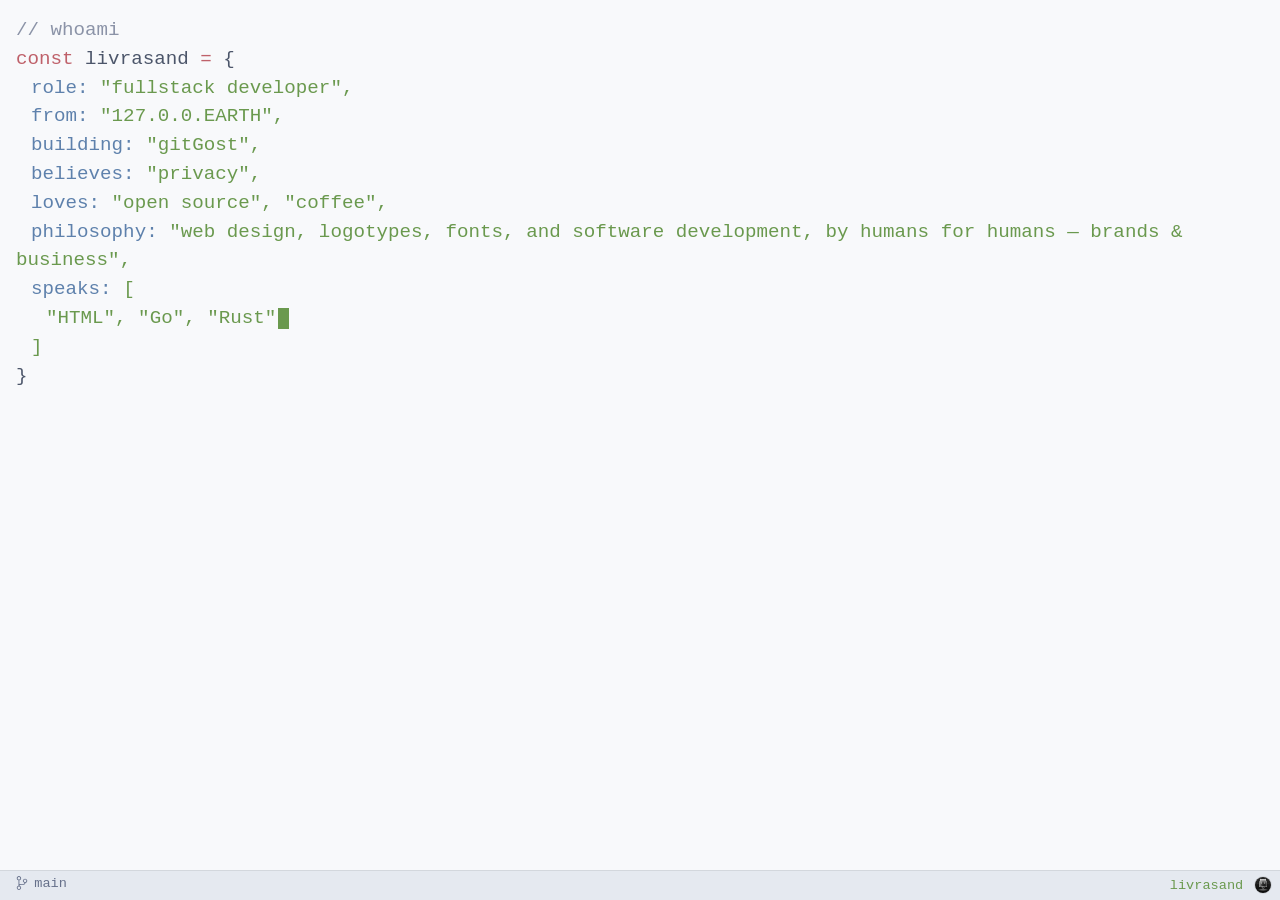
==== index.html @ 8f49a141 "update and create my personal website" ====
<!DOCTYPE html>
<html lang="en">
<head>
<meta charset="UTF-8">
<meta content="width=device-width, initial-scale=1.0" name="viewport">
<title>livrasand · fullstack developer</title>
<link href="styles.css" rel="stylesheet">
<link href="favicon.jpeg" rel="icon" type="image/jpeg">
</head>
<body>
<main>
<span class="comment">// whoami</span>
<span><span class="kw">const</span> livrasand <span class="kw">=</span> {
</span>
<span><span class="prop" style="padding-left: 15px;">role:</span> <span class="str">"fullstack developer",</span>
</span>
<span><span class="prop" style="padding-left: 15px;">from:</span> <span class="str">"127.0.0.EARTH",</span>
</span>
<span><span class="prop" style="padding-left: 15px;">building:</span> <span class="str"><a href="https://github.com/livrasand/gitGost">"gitGost"</a>,</span>
</span>
<span><span class="prop" style="padding-left: 15px;">believes:</span> <span class="str">"privacy",</span>
</span>
<span><span class="prop" style="padding-left: 15px;">loves:</span> <span class="str">"open source", "coffee",</span>
</span>
<span><span class="prop" style="padding-left: 15px;">philosophy:</span> <span class="str">"web design, logotypes, fonts, and software development, by humans for humans — brands & business",</span>
</span>
<span><span class="prop" style="padding-left: 15px;">speaks:</span> <span class="str">[</span>
</span>
<span id="languages"></span>
<span style="padding-left: 15px;"><span class="str">]</span></span>
<span><span>}</span></span>
</main>
<footer class="statusbar">
<div class="statusbar-left">
<div class="dropdown">
<button class="dropdown-toggle statusbar-item"><span class="dropdown-icon"><svg width="16" height="16" viewBox="0 0 16 16" xmlns="http://www.w3.org/2000/svg" fill="currentColor"><path d="M14 5.5C14 4.121 12.879 3 11.5 3C10.121 3 9 4.121 9 5.5C9 6.682 9.826 7.669 10.93 7.928C10.744 8.546 10.177 9 9.5 9H6.5C5.935 9 5.419 9.195 5 9.512V4.949C6.14 4.717 7 3.707 7 2.5C7 1.121 5.879 0 4.5 0C3.121 0 2 1.121 2 2.5C2 3.708 2.86 4.717 4 4.949V11.05C2.86 11.282 2 12.292 2 13.499C2 14.878 3.121 15.999 4.5 15.999C5.879 15.999 7 14.878 7 13.499C7 12.317 6.174 11.33 5.07 11.071C5.256 10.453 5.823 9.999 6.5 9.999H9.5C10.723 9.999 11.74 9.115 11.954 7.953C13.116 7.738 14 6.723 14 5.5ZM3 2.5C3 1.673 3.673 1 4.5 1C5.327 1 6 1.673 6 2.5C6 3.327 5.327 4 4.5 4C3.673 4 3 3.327 3 2.5ZM6 13.5C6 14.327 5.327 15 4.5 15C3.673 15 3 14.327 3 13.5C3 12.673 3.673 12 4.5 12C5.327 12 6 12.673 6 13.5ZM11.5 7C10.673 7 10 6.327 10 5.5C10 4.673 10.673 4 11.5 4C12.327 4 13 4.673 13 5.5C13 6.327 12.327 7 11.5 7Z"/></svg></span><span class="dropdown-label">main</span>
</button>
<ul class="dropdown-menu">
<li><button data-target="main" class="dropdown-option">main</button></li>
<li><button data-target="projects" class="dropdown-option">projects</button></li>
<li><button data-target="work" class="dropdown-option">work</button></li>
<li><button data-target="contact" class="dropdown-option">contact</button></li>
<li class="dropdown-divider"></li>
<li><button class="dropdown-option" id="toggle-theme">theme: dark</button></li>
</ul>
</div>
</div>
<div class="statusbar-right">
<span class="statusbar-item statusbar-brand">livrasand</span>
<img class="statusbar-avatar" src="favicon.jpeg" alt="livrasand">
</div>
</footer>
<script src="main.js"></script>
</body>
</html>
---- styles.css ----
:root,
:root[data-theme="dark"] {
  --bg: #292d3e;
  --fg: #c0c5ce;
  --comment: #656c93;
  --keyword: #bf616a;
  --property: #96b5b4;
  --string: #a3be8c;
  --statusbar-bg: #1f2430;
  --statusbar-fg: #8b93a9;
  --statusbar-border: rgba(255, 255, 255, 0.10);
  --statusbar-hover-bg: rgba(255, 255, 255, 0.10);
  --statusbar-active-bg: rgba(255, 255, 255, 0.16);
}

:root[data-theme="light"] {
  --bg: #f8f9fb;
  --fg: #4c566a;
  --comment: #8b93a7;
  --keyword: #bf616a;
  --property: #5e81ac;
  --string: #6a994e;
  --statusbar-bg: #e5e9f0;
  --statusbar-fg: #66708a;
  --statusbar-border: rgba(0, 0, 0, 0.08);
  --statusbar-hover-bg: rgba(0, 0, 0, 0.06);
  --statusbar-active-bg: rgba(0, 0, 0, 0.10);
}

body {
  background: var(--bg);
  color: var(--fg);
  font-family: "Courier New", Courier, monospace;
  font-size: clamp(1rem, 1.5vw, 1.35rem);
  line-height: 1.5em;
  margin: 0;
  transition: background 0.3s ease, color 0.3s ease;
}

.comment {
  color: var(--comment);
}

.kw {
  color: var(--keyword);
}

.prop {
  color: var(--property);
}

.str {
  color: var(--string);
}

.str a {
  overflow: hidden;
  color: var(--string);
  text-decoration: none;
  text-overflow: ellipsis;
  white-space: nowrap;
  background: linear-gradient(to bottom, var(--string) 0%, var(--string) 100%);
  background-position: 0 100%;
  background-repeat: repeat-x;
  background-size: 0px 0px;
  transition: background-size 0.2s ease, color 0.2s ease;
}

.str a:hover {
  background-size: 4px 50px;
  color: var(--bg);
}

main {
  position: absolute;
  top: 1rem;
  left: 1rem;
  width: max-content;
  max-width: calc(100vw - 2rem);
}

main > span {
  display: block;
  opacity: 0;
  animation: rise 0.6s cubic-bezier(0.22, 1, 0.36, 1) forwards;
}

main > span:nth-child(1) { animation-delay: 0.05s; }
main > span:nth-child(2) { animation-delay: 0.12s; }
main > span:nth-child(3) { animation-delay: 0.19s; }
main > span:nth-child(4) { animation-delay: 0.26s; }
main > span:nth-child(5) { animation-delay: 0.33s; }
main > span:nth-child(6) { animation-delay: 0.40s; }
main > span:nth-child(7) { animation-delay: 0.47s; }
main > span:nth-child(8) { animation-delay: 0.54s; }
main > span:nth-child(9) { animation-delay: 0.61s; }
main > span:nth-child(10) { animation-delay: 0.68s; }
main > span:nth-child(11) { animation-delay: 0.75s; }
main > span:nth-child(12) { animation-delay: 0.82s; }
main > span:nth-child(13) { animation-delay: 0.89s; }
main > span:nth-child(14) { animation-delay: 0.96s; }

@keyframes rise {
  from {
    opacity: 0;
    transform: translateY(8px);
  }
  to {
    opacity: 1;
    transform: translateY(0);
  }
}

#languages {
  color: var(--string);
  padding-left: 30px;
}

.caret {
  display: inline-block;
  width: 0.55em;
  height: 1.1em;
  margin-left: 2px;
  background: var(--string);
  vertical-align: text-bottom;
  animation: blink 0.9s steps(1) infinite;
}

@keyframes blink {
  50% { opacity: 0; }
}

#projects-list {
  display: block;
}

.project {
  display: block;
  color: var(--fg);
  opacity: 0;
  animation: rise 0.6s cubic-bezier(0.22, 1, 0.36, 1) forwards;
  transition: color 0.15s ease;
}

.project-line {
  display: block;
}

.project-name,
.project-path {
  overflow: hidden;
  color: var(--string);
  text-decoration: none;
  text-overflow: ellipsis;
  white-space: nowrap;
  background: linear-gradient(to bottom, var(--string) 0%, var(--string) 100%);
  background-position: 0 100%;
  background-repeat: repeat-x;
  background-size: 0px 0px;
  transition: background-size 0.2s ease, color 0.2s ease;
}

.project:hover .project-name,
.project:hover .project-path {
  background-size: 4px 50px;
  color: var(--bg);
}

.project:nth-child(1) { animation-delay: 0.05s; }
.project:nth-child(2) { animation-delay: 0.10s; }
.project:nth-child(3) { animation-delay: 0.15s; }
.project:nth-child(4) { animation-delay: 0.20s; }
.project:nth-child(5) { animation-delay: 0.25s; }
.project:nth-child(6) { animation-delay: 0.30s; }
.project:nth-child(7) { animation-delay: 0.35s; }
.project:nth-child(8) { animation-delay: 0.40s; }
.project:nth-child(9) { animation-delay: 0.45s; }

.statusbar {
  position: fixed;
  left: 0;
  right: 0;
  bottom: 0;
  display: flex;
  justify-content: space-between;
  align-items: center;
  padding: 0 0.5rem;
  font-size: clamp(0.7rem, 1.1vw, 0.85rem);
  line-height: 1.6rem;
  background: var(--statusbar-bg);
  color: var(--statusbar-fg);
  border-top: 1px solid var(--statusbar-border);
  user-select: none;
  z-index: 10;
  transition: background 0.3s ease, color 0.3s ease;
}

.statusbar-left,
.statusbar-right {
  display: flex;
  align-items: center;
  gap: 0.25rem;
  white-space: nowrap;
}

.statusbar-item {
  padding: 0 0.5em;
  border-radius: 4px;
}

.statusbar-item:hover {
  background: var(--statusbar-hover-bg);
  color: var(--fg);
  cursor: pointer;
}

.statusbar-brand {
  color: var(--string);
}

.statusbar-avatar {
  width: 1rem;
  height: 1rem;
  border-radius: 50%;
  object-fit: cover;
  display: inline-block;
  border: 1px solid var(--statusbar-border);
  vertical-align: middle;
}

.dropdown {
  position: relative;
}

.dropdown-toggle {
  -webkit-appearance: none;
  appearance: none;
  display: inline-flex;
  align-items: center;
  gap: 0.4em;
  border: none;
  background: none;
  color: var(--statusbar-fg);
  font-family: inherit;
  font-size: inherit;
  line-height: 1.6rem;
  cursor: pointer;
  transition: background 0.15s ease, color 0.15s ease;
}

.dropdown-icon {
  display: inline-flex;
  align-items: center;
  justify-content: center;
}

.dropdown-icon svg {
  display: block;
  flex-shrink: 0;
  width: 14px;
  height: 14px;
}

.dropdown-label {
  font-variant-numeric: tabular-nums;
}

.dropdown-menu {
  position: absolute;
  bottom: calc(100% + 4px);
  left: 0;
  min-width: 160px;
  margin: 0;
  padding: 0.3rem 0;
  list-style: none;
  background: var(--statusbar-bg);
  border: 1px solid var(--statusbar-border);
  border-radius: 6px;
  box-shadow: 0 6px 18px rgba(0, 0, 0, 0.35);
  opacity: 0;
  visibility: hidden;
  transform: translateY(6px);
  transition: opacity 0.15s ease, transform 0.15s ease, visibility 0.15s;
  z-index: 20;
}

.dropdown.open .dropdown-menu {
  opacity: 1;
  visibility: visible;
  transform: translateY(0);
}

.dropdown.open .dropdown-toggle {
  background: var(--statusbar-active-bg);
}

.dropdown-option {
  display: block;
  width: 100%;
  padding: 0.45rem 0.9rem;
  border: none;
  background: none;
  color: var(--statusbar-fg);
  font-family: inherit;
  font-size: inherit;
  text-align: left;
  cursor: pointer;
}

.dropdown-option:hover {
  background: var(--statusbar-hover-bg);
  color: var(--fg);
}

.dropdown-divider {
  height: 1px;
  margin: 0.3rem 0.4rem;
  background: var(--statusbar-border);
}

@media (max-width: 768px) {
  body {
    font-size: clamp(1rem, 3.5vw, 1.15rem);
  }

  main {
    top: 0.75rem;
    left: 0.75rem;
    max-width: calc(100vw - 1.5rem);
  }

  .statusbar {
    padding: 0 0.4rem;
    line-height: 2.5rem;
    font-size: clamp(0.85rem, 3.4vw, 1rem);
  }

  .statusbar-item {
    padding: 0 0.75em;
    border-radius: 6px;
  }

  .statusbar-brand,
  .statusbar-item {
    display: inline-flex;
    align-items: center;
    min-height: 2.5rem;
  }

  .statusbar-avatar {
    width: 1.4rem;
    height: 1.4rem;
  }

  .dropdown-toggle {
    line-height: 2.5rem;
    min-height: 2.75rem;
  }

  .dropdown-icon svg {
    width: 18px;
    height: 18px;
  }

  .dropdown-menu {
    position: fixed;
    left: 0;
    right: 0;
    bottom: calc(2.5rem + 4px);
    width: auto;
    min-width: 0;
    border-radius: 0 0 8px 8px;
    box-shadow: 0 -4px 24px rgba(0, 0, 0, 0.4);
  }

  .dropdown-option {
    padding: 0.9rem 1.2rem;
    font-size: clamp(1rem, 4vw, 1.1rem);
  }
}
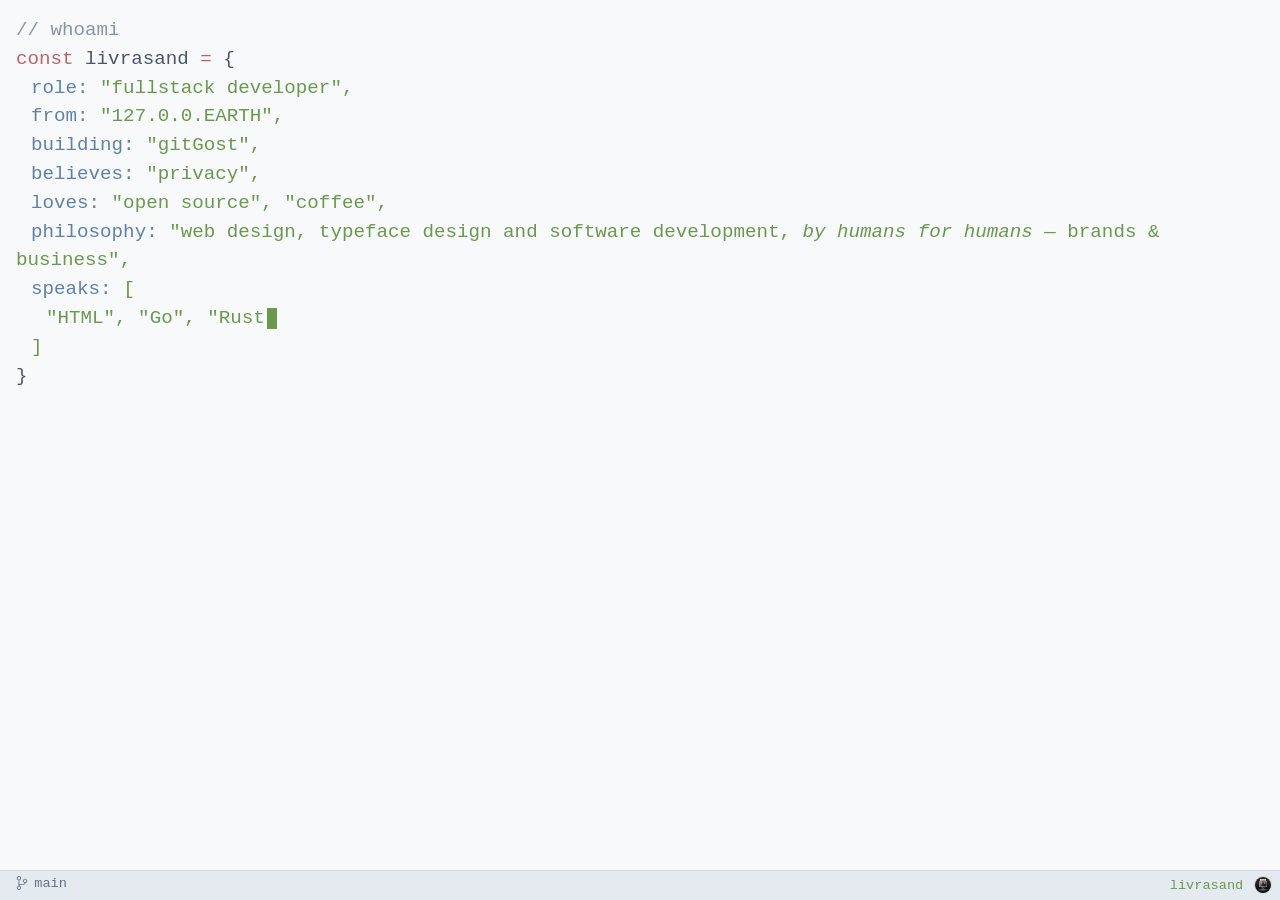
==== commit e78083d2: "fix text and descriptions" ====
--- a/index.html
+++ b/index.html
@@ -22,7 +22,7 @@
 </span>
 <span><span class="prop" style="padding-left: 15px;">loves:</span> <span class="str">"open source", "coffee",</span>
 </span>
-<span><span class="prop" style="padding-left: 15px;">philosophy:</span> <span class="str">"web design, logotypes, fonts, and software development, by humans for humans — brands & business",</span>
+<span><span class="prop" style="padding-left: 15px;">philosophy:</span> <span class="str">"web design, typeface design and software development, <em>by humans for humans</em> — brands & business",</span>
 </span>
 <span><span class="prop" style="padding-left: 15px;">speaks:</span> <span class="str">[</span>
 </span>
@@ -52,4 +52,4 @@
 </footer>
 <script src="main.js"></script>
 </body>
-</html>+</html>
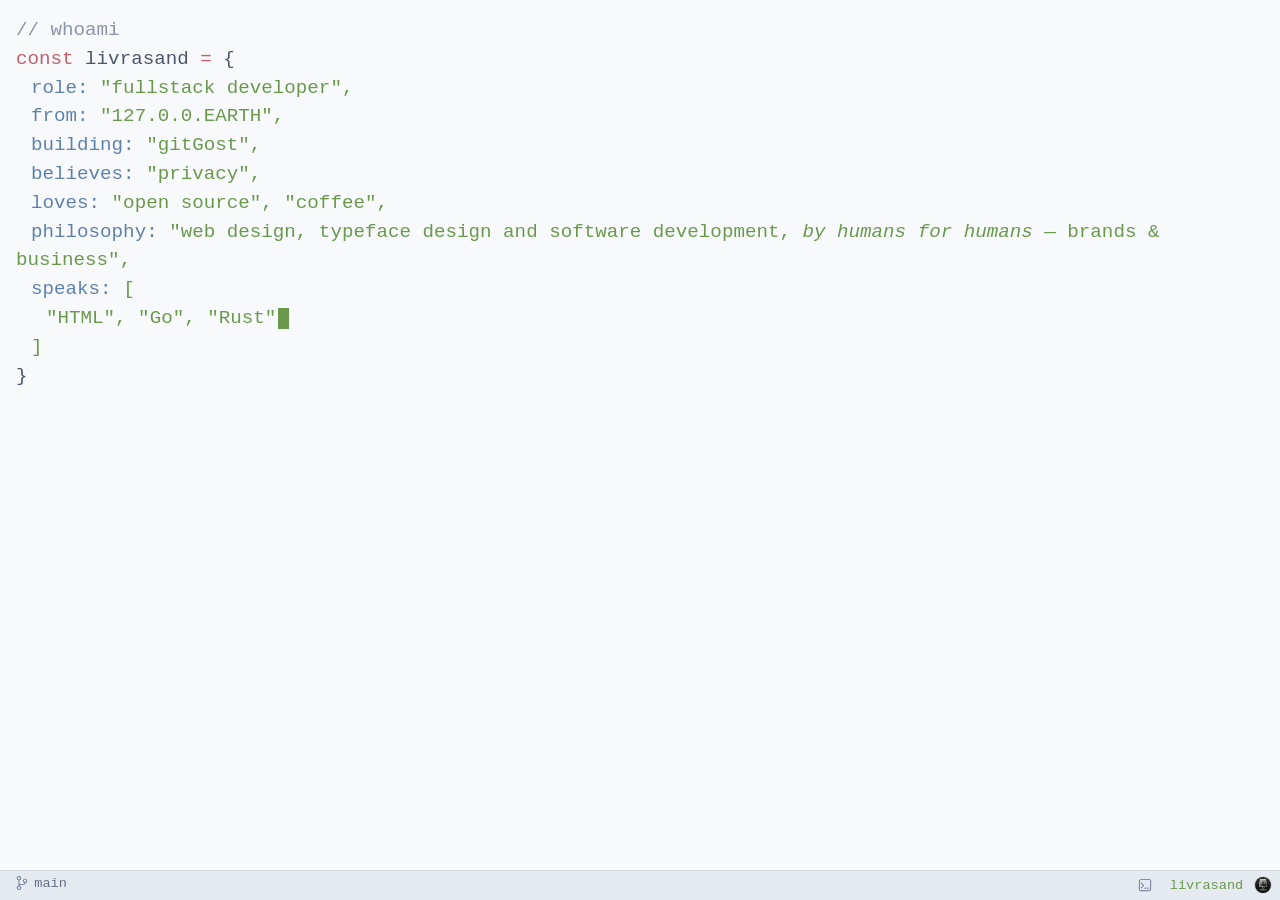
==== commit 76f8d799: "new form for contact me" ====
--- a/index.html
+++ b/index.html
@@ -29,6 +29,32 @@
 <span id="languages"></span>
 <span style="padding-left: 15px;"><span class="str">]</span></span>
 <span><span>}</span></span>
+<div class="vscode-terminal" id="terminal-panel">
+<div class="term-tabs" role="tablist">
+<button class="term-tab active" type="button" role="tab" aria-selected="true"><span class="term-tab-icon"><svg width="16" height="16" viewBox="0 0 24 24" xmlns="http://www.w3.org/2000/svg" fill="currentColor"><path d="M18.75 1.5H5.25C3.1815 1.5 1.5 3.183 1.5 5.25V18.75C1.5 20.8185 3.1815 22.5 5.25 22.5H18.75C20.8185 22.5 22.5 20.8185 22.5 18.75V5.25C22.5 3.183 20.8185 1.5 18.75 1.5ZM21 18.75C21 19.9905 19.9905 21 18.75 21H5.25C4.0095 21 3 19.9905 3 18.75V5.25C3 4.0095 4.0095 3 5.25 3H18.75C19.9905 3 21 4.0095 21 5.25V18.75ZM10.281 13.281L5.781 17.781C5.634 17.928 5.442 18 5.25 18C5.058 18 4.866 17.9265 4.719 17.781C4.4265 17.4885 4.4265 17.013 4.719 16.7205L8.688 12.7515L4.719 8.7825C4.4265 8.49 4.4265 8.0145 4.719 7.722C5.0115 7.4295 5.487 7.4295 5.7795 7.722L10.2795 12.222C10.572 12.5145 10.572 12.99 10.2795 13.2825L10.281 13.281ZM19.5 17.25C19.5 17.664 19.164 18 18.75 18H11.25C10.836 18 10.5 17.664 10.5 17.25C10.5 16.836 10.836 16.5 11.25 16.5H18.75C19.164 16.5 19.5 16.836 19.5 17.25Z"/></svg></span>zsh<span class="term-tab-close" aria-label="close tab"><svg width="16" height="16" viewBox="0 0 16 16" xmlns="http://www.w3.org/2000/svg" fill="currentColor"><path d="M8 7.29289L4.35355 3.64645L3.64645 4.35355L7.29289 8L3.64645 11.6464L4.35355 12.3536L8 8.70711L11.6464 12.3536L12.3536 11.6464L8.70711 8L12.3536 4.35355L11.6464 3.64645L8 7.29289Z"/></svg></span></button>
+</div>
+<div class="term-body">
+<form class="terminal-form" action="https://formspree.io/f/myezzbjp" method="post">
+<label class="term-field">
+<span class="term-prompt"><span class="kw">$</span> <span class="prop">./contact --name</span></span>
+<input type="text" name="name" placeholder="your_name" autocomplete="name" required>
+</label>
+<label class="term-field">
+<span class="term-prompt"><span class="kw">$</span> <span class="prop">./contact --email</span></span>
+<input type="email" name="email" placeholder="you@domain.tld" autocomplete="email" required>
+</label>
+<label class="term-field">
+<span class="term-prompt"><span class="kw">$</span> <span class="prop">./contact --message</span></span>
+<textarea name="message" placeholder="your message..." required></textarea>
+</label>
+<div class="term-actions">
+<span class="term-prompt"><span class="kw">$</span> <span class="prop">./send</span></span>
+<button type="submit" class="term-submit">send</button>
+</div>
+<span class="term-output" aria-live="polite"></span>
+</form>
+</div>
+</div>
 </main>
 <footer class="statusbar">
 <div class="statusbar-left">
@@ -46,10 +72,74 @@
 </div>
 </div>
 <div class="statusbar-right">
+<button class="statusbar-item terminal-toggle" id="terminal-toggle" type="button" aria-expanded="false" aria-controls="terminal-panel" aria-label="open terminal" title="open terminal"><svg width="16" height="16" viewBox="0 0 24 24" xmlns="http://www.w3.org/2000/svg" fill="currentColor"><path d="M18.75 1.5H5.25C3.1815 1.5 1.5 3.183 1.5 5.25V18.75C1.5 20.8185 3.1815 22.5 5.25 22.5H18.75C20.8185 22.5 22.5 20.8185 22.5 18.75V5.25C22.5 3.183 20.8185 1.5 18.75 1.5ZM21 18.75C21 19.9905 19.9905 21 18.75 21H5.25C4.0095 21 3 19.9905 3 18.75V5.25C3 4.0095 4.0095 3 5.25 3H18.75C19.9905 3 21 4.0095 21 5.25V18.75ZM10.281 13.281L5.781 17.781C5.634 17.928 5.442 18 5.25 18C5.058 18 4.866 17.9265 4.719 17.781C4.4265 17.4885 4.4265 17.013 4.719 16.7205L8.688 12.7515L4.719 8.7825C4.4265 8.49 4.4265 8.0145 4.719 7.722C5.0115 7.4295 5.487 7.4295 5.7795 7.722L10.2795 12.222C10.572 12.5145 10.572 12.99 10.2795 13.2825L10.281 13.281ZM19.5 17.25C19.5 17.664 19.164 18 18.75 18H11.25C10.836 18 10.5 17.664 10.5 17.25C10.5 16.836 10.836 16.5 11.25 16.5H18.75C19.164 16.5 19.5 16.836 19.5 17.25Z"/></svg></button>
 <span class="statusbar-item statusbar-brand">livrasand</span>
 <img class="statusbar-avatar" src="favicon.jpeg" alt="livrasand">
 </div>
 </footer>
 <script src="main.js"></script>
+<script>
+(function() {
+  var form, output, panel, toggle, closeBtn;
+  panel = document.getElementById('terminal-panel');
+  toggle = document.getElementById('terminal-toggle');
+  closeBtn = panel ? panel.querySelector('.term-tab-close') : null;
+  form = document.querySelector('.terminal-form');
+
+  function setOpen(open) {
+    if (!panel) {
+      return;
+    }
+    panel.classList.toggle('open', open);
+    if (toggle) {
+      toggle.classList.toggle('active', open);
+      toggle.setAttribute('aria-expanded', open ? 'true' : 'false');
+    }
+    if (open && form) {
+      form.querySelector('input, textarea').focus();
+    }
+  }
+
+  if (toggle && panel) {
+    toggle.addEventListener('click', function() {
+      setOpen(!panel.classList.contains('open'));
+    });
+  }
+
+  if (closeBtn) {
+    closeBtn.addEventListener('click', function() {
+      setOpen(false);
+    });
+  }
+
+  if (!form) {
+    return;
+  }
+  output = form.querySelector('.term-output');
+  form.addEventListener('submit', function(event) {
+    event.preventDefault();
+    var data = new FormData(form);
+    output.textContent = '[ ... ] sending — please wait.';
+    fetch(form.getAttribute('action'), {
+      method: 'POST',
+      body: data,
+      headers: { 'Accept': 'application/json' }
+    }).then(function(response) {
+      if (response.ok) {
+        output.textContent = '[ ok ] message sent — i\'ll get back to you soon.';
+        form.reset();
+      } else {
+        return response.json().then(function(err) {
+          throw new Error(err.errors ? err.errors.map(function(e) { return e.message; }).join(', ') : 'request failed');
+        });
+      }
+    }).catch(function(err) {
+      output.textContent = '[ error ] ' + err.message + ' — please try again.';
+    }).then(function() {
+      return output.scrollIntoView({ behavior: 'smooth', block: 'nearest' });
+    });
+  });
+})();
+</script>
 </body>
 </html>
--- a/styles.css
+++ b/styles.css
@@ -263,6 +263,35 @@
 
 .dropdown-label {
   font-variant-numeric: tabular-nums;
+}
+
+.terminal-toggle {
+  -webkit-appearance: none;
+  appearance: none;
+  display: inline-flex;
+  align-items: center;
+  justify-content: center;
+  padding: 0.4em 0.5em;
+  border: none;
+  background: none;
+  color: var(--statusbar-fg);
+  font-family: inherit;
+  font-size: inherit;
+  line-height: 1.6rem;
+  cursor: pointer;
+  transition: background 0.15s ease, color 0.15s ease;
+}
+
+.terminal-toggle svg {
+  display: block;
+  flex-shrink: 0;
+  width: 14px;
+  height: 14px;
+}
+
+.terminal-toggle.active {
+  background: var(--statusbar-active-bg);
+  color: var(--fg);
 }
 
 .dropdown-menu {
@@ -318,6 +347,187 @@
   background: var(--statusbar-border);
 }
 
+.vscode-terminal {
+  position: fixed;
+  left: 0;
+  right: 0;
+  bottom: calc(1.6rem + 1px);
+  width: 100%;
+  box-sizing: border-box;
+  max-height: calc(100vh - 1.6rem - 1px);
+  overflow-y: auto;
+  border-top: 1px solid var(--statusbar-border);
+  box-shadow: 0 -6px 24px rgba(0, 0, 0, 0.35);
+  opacity: 0;
+  visibility: hidden;
+  transform: translateY(8px);
+  transition: opacity 0.15s ease, transform 0.15s ease, visibility 0.15s;
+  z-index: 5;
+}
+
+.vscode-terminal.open {
+  opacity: 1;
+  visibility: visible;
+  transform: translateY(0);
+}
+
+.term-tabs {
+  display: flex;
+  align-items: stretch;
+  overflow-x: auto;
+  background: var(--statusbar-bg);
+  border-bottom: 1px solid var(--statusbar-border);
+  padding-right: 0.25rem;
+  user-select: none;
+}
+
+.term-tab {
+  -webkit-appearance: none;
+  appearance: none;
+  display: inline-flex;
+  align-items: center;
+  gap: 0.4em;
+  padding: 0.2em 0.6em 0.3em;
+  border: none;
+  border-right: 1px solid var(--statusbar-border);
+  background: none;
+  color: var(--statusbar-fg);
+  font-family: inherit;
+  font-size: 0.85em;
+  line-height: 1.5em;
+  white-space: nowrap;
+  cursor: pointer;
+  transition: background 0.15s ease, color 0.15s ease;
+}
+
+.term-tab:hover {
+  color: var(--fg);
+}
+
+.term-tab.active {
+  background: var(--bg);
+  color: var(--fg);
+}
+
+.term-tab-icon {
+  display: inline-flex;
+  align-items: center;
+}
+
+.term-tab-close {
+  -webkit-appearance: none;
+  appearance: none;
+  display: inline-flex;
+  align-items: center;
+  justify-content: center;
+  width: 1.3em;
+  height: 1.3em;
+  margin-left: 0.25em;
+  padding: 0;
+  border: none;
+  border-radius: 3px;
+  background: none;
+  color: inherit;
+  font-size: 1.1em;
+  line-height: 1;
+  cursor: pointer;
+  transition: background 0.15s ease;
+}
+
+.term-tab-close:hover {
+  background: var(--statusbar-hover-bg);
+  color: var(--fg);
+}
+
+.term-body {
+  padding: 0.75rem 1rem 1rem;
+  background: var(--bg);
+}
+
+.terminal-form {
+  display: block;
+}
+
+.term-field {
+  display: block;
+  margin-top: 0.5rem;
+}
+
+.term-prompt {
+  display: block;
+  white-space: nowrap;
+}
+
+.term-field input,
+.term-field textarea {
+  display: block;
+  width: 100%;
+  box-sizing: border-box;
+  margin-top: 0.15rem;
+  padding: 0.2em 0.4em;
+  border: none;
+  border-bottom: 1px solid var(--comment);
+  background: transparent;
+  color: var(--fg);
+  font-family: inherit;
+  font-size: inherit;
+  line-height: 1.5em;
+  caret-color: var(--string);
+  transition: background 0.15s ease, border-color 0.15s ease;
+}
+
+.term-field textarea {
+  min-height: 6em;
+  resize: vertical;
+}
+
+.term-field input::placeholder,
+.term-field textarea::placeholder {
+  color: var(--comment);
+  opacity: 0.7;
+}
+
+.term-field input:focus,
+.term-field textarea:focus {
+  outline: none;
+  border-bottom-color: var(--string);
+  background: var(--statusbar-hover-bg);
+}
+
+.term-actions {
+  display: flex;
+  align-items: center;
+  gap: 0.75em;
+  margin-top: 0.85rem;
+}
+
+.term-submit {
+  -webkit-appearance: none;
+  appearance: none;
+  border: 1px solid var(--string);
+  border-radius: 4px;
+  padding: 0.15em 0.75em;
+  background: transparent;
+  color: var(--string);
+  font-family: inherit;
+  font-size: inherit;
+  line-height: 1.4em;
+  cursor: pointer;
+  transition: background 0.15s ease, color 0.15s ease;
+}
+
+.term-submit:hover {
+  background: var(--string);
+  color: var(--bg);
+}
+
+.term-output {
+  display: block;
+  margin-top: 0.75rem;
+  color: var(--string);
+  white-space: pre-wrap;
+}
+
 @media (max-width: 768px) {
   body {
     font-size: clamp(1rem, 3.5vw, 1.15rem);
@@ -360,6 +570,16 @@
   .dropdown-icon svg {
     width: 18px;
     height: 18px;
+  }
+
+  .terminal-toggle svg {
+    width: 18px;
+    height: 18px;
+  }
+
+  .vscode-terminal {
+    bottom: calc(2.75rem + 1px);
+    max-height: calc(100vh - 2.75rem - 1px);
   }
 
   .dropdown-menu {
@@ -377,4 +597,4 @@
     padding: 0.9rem 1.2rem;
     font-size: clamp(1rem, 4vw, 1.1rem);
   }
-}+}
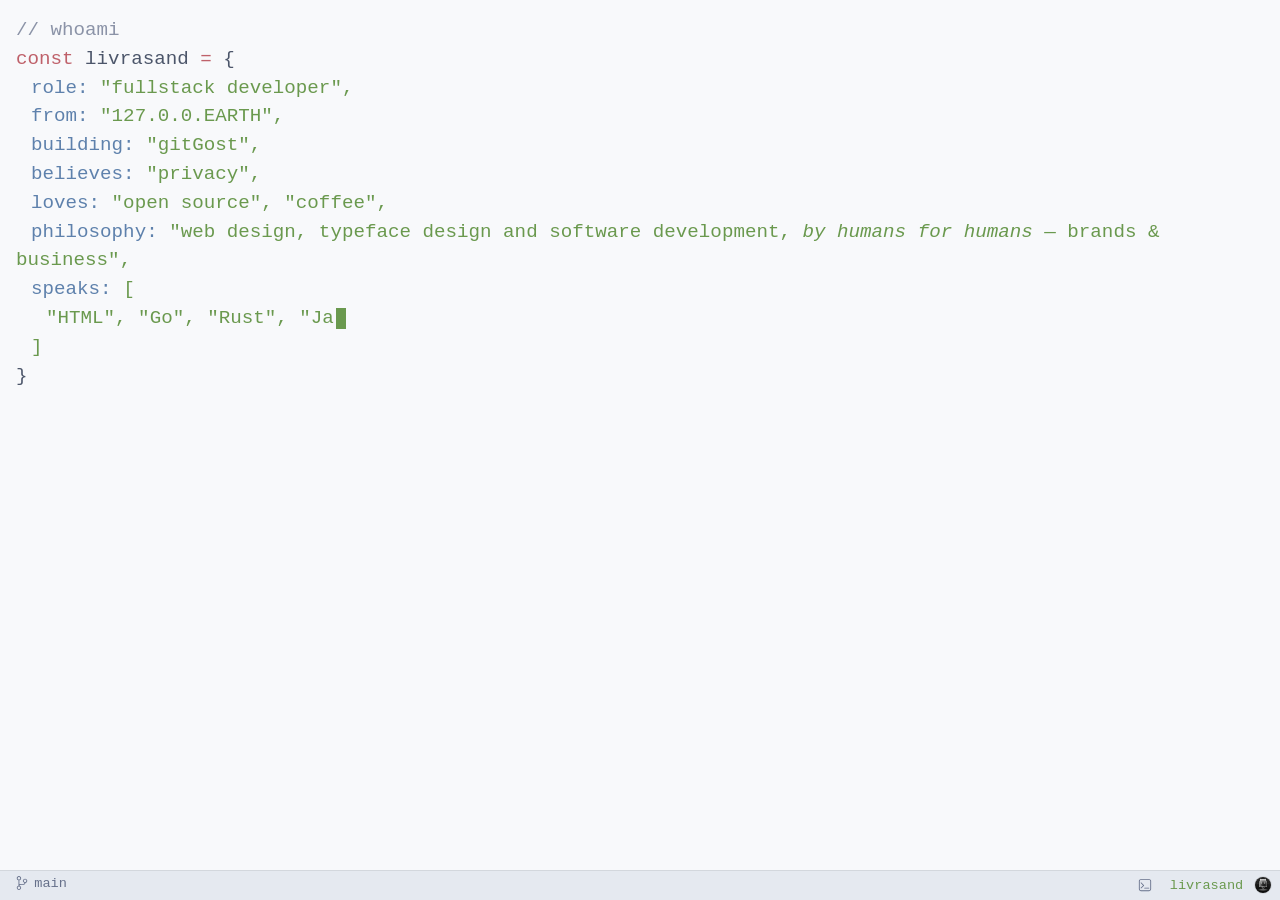
==== commit df407351: "Remove music page from site This change removes the music entry from the site navigation across page" ====
--- a/index.html
+++ b/index.html
@@ -66,6 +66,7 @@
 <li><button data-target="projects" class="dropdown-option">projects</button></li>
 <li><button data-target="work" class="dropdown-option">work</button></li>
 <li><button data-target="contact" class="dropdown-option">contact</button></li>
+<li><button data-target="thanks" class="dropdown-option">thanks</button></li>
 <li class="dropdown-divider"></li>
 <li><button class="dropdown-option" id="toggle-theme">theme: dark</button></li>
 </ul>
--- a/styles.css
+++ b/styles.css
@@ -144,6 +144,99 @@
 
 .project-line {
   display: block;
+}
+
+.track-cover {
+  display: inline-block;
+  width: 1.5rem;
+  height: 1.5rem;
+  margin-right: 0.5rem;
+  border-radius: 3px;
+  border: 1px solid var(--comment);
+  object-fit: cover;
+  vertical-align: middle;
+}
+
+.track-note {
+  display: block;
+  margin-left: 15px;
+  margin-top: 0.3rem;
+  color: var(--comment);
+  font-size: 0.85em;
+  line-height: 1.5;
+  max-width: 70ch;
+}
+
+.player {
+  display: flex;
+  align-items: center;
+  gap: 0.5rem;
+  margin-left: 15px;
+  margin-top: 0.3rem;
+  width: min(100% - 30px, 420px);
+  padding: 2px 6px;
+  box-sizing: border-box;
+  background: var(--statusbar-bg);
+  border: 1px solid var(--statusbar-border);
+  border-radius: 4px;
+}
+
+.player-btn {
+  display: inline-flex;
+  align-items: center;
+  justify-content: center;
+  padding: 2px;
+  border: 0;
+  background: none;
+  border-radius: 2px;
+  cursor: pointer;
+  color: var(--string);
+}
+
+.player-btn:hover {
+  background: var(--statusbar-hover-bg);
+}
+
+.player-btn:focus-visible,
+.player-seek:focus-visible {
+  outline: 1px solid var(--string);
+  outline-offset: 1px;
+}
+
+.player-time,
+.player-dur {
+  color: var(--comment);
+  font-size: 0.85em;
+  line-height: 1;
+  min-width: 2.6em;
+}
+
+.player-time {
+  text-align: right;
+}
+
+.player-dur {
+  text-align: left;
+}
+
+.player-seek {
+  position: relative;
+  flex: 1 1 auto;
+  min-width: 48px;
+  height: 6px;
+  background: var(--statusbar-border);
+  border-radius: 3px;
+  cursor: pointer;
+}
+
+.player-seek-fill {
+  position: absolute;
+  top: 0;
+  left: 0;
+  height: 100%;
+  width: 0;
+  background: var(--string);
+  border-radius: 3px;
 }
 
 .project-name,
@@ -577,6 +670,11 @@
     height: 18px;
   }
 
+  .player-btn svg {
+    width: 18px;
+    height: 18px;
+  }
+
   .vscode-terminal {
     bottom: calc(2.75rem + 1px);
     max-height: calc(100vh - 2.75rem - 1px);
